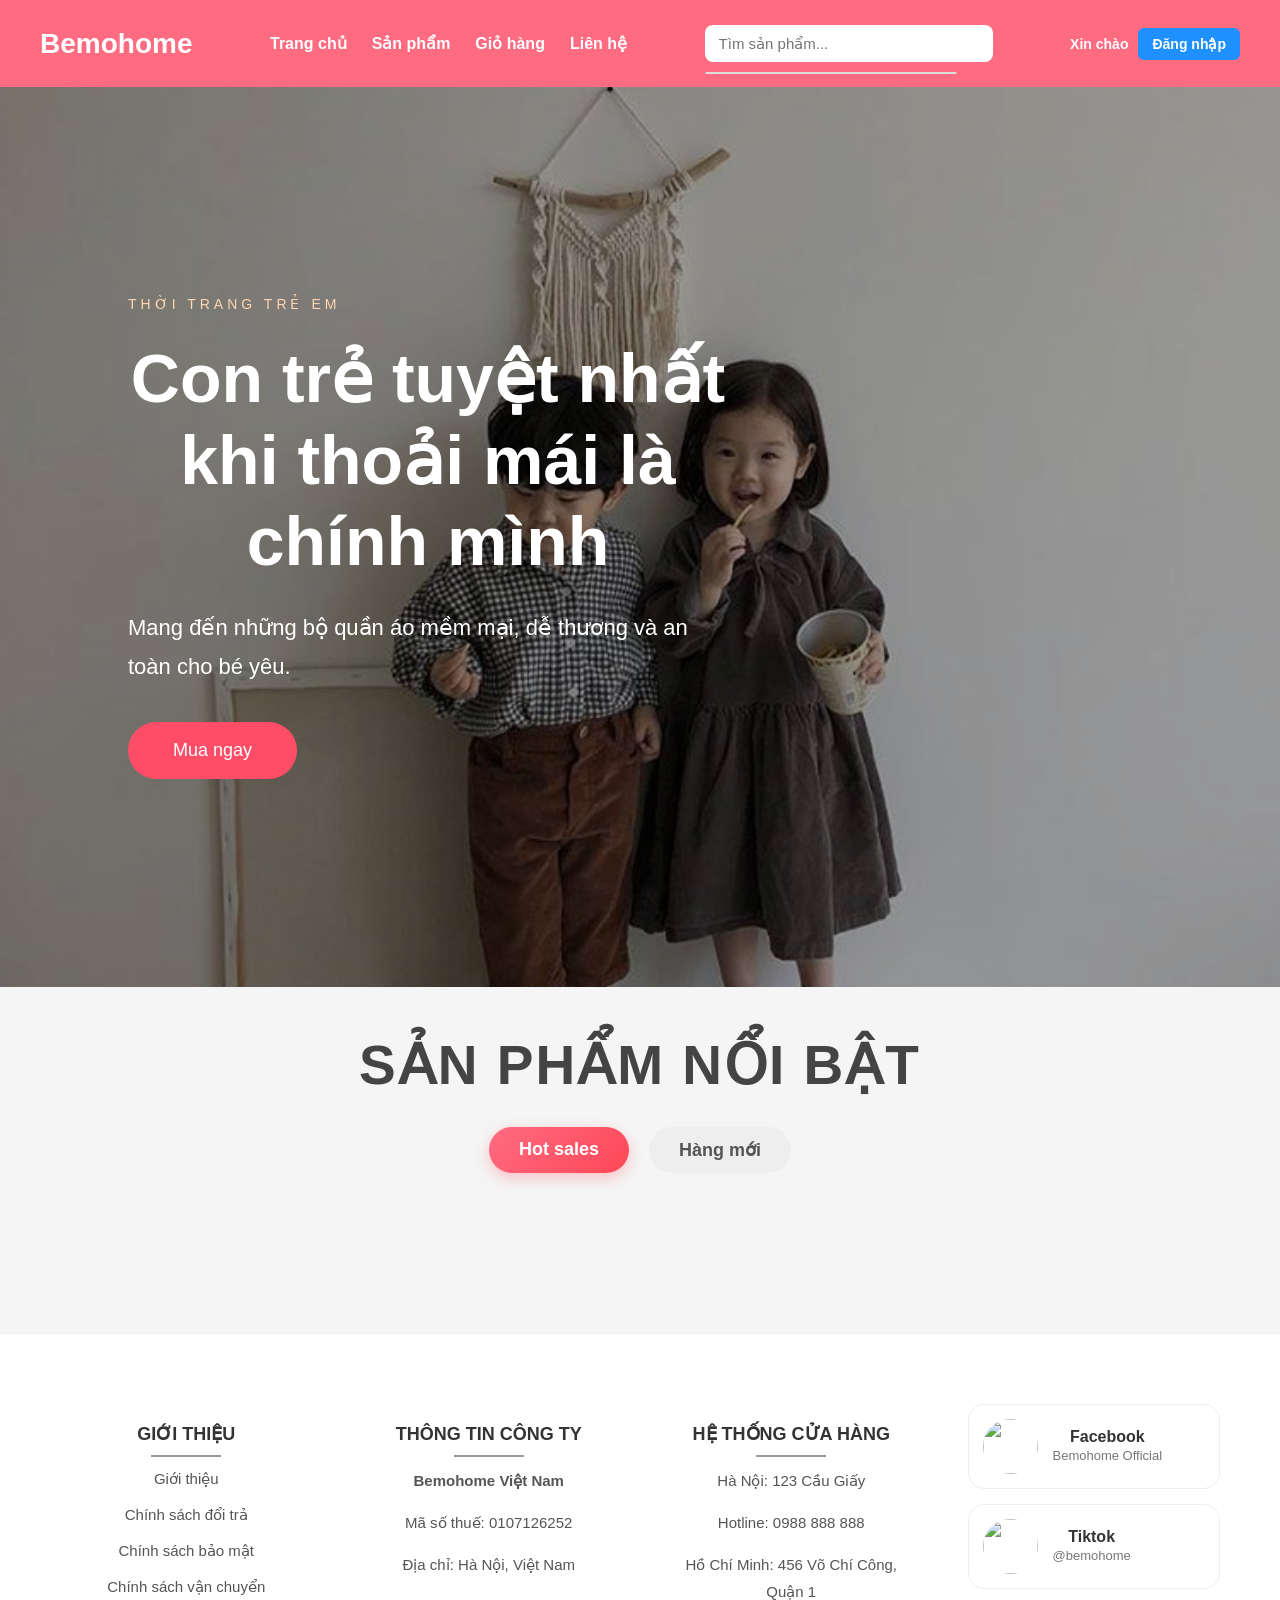
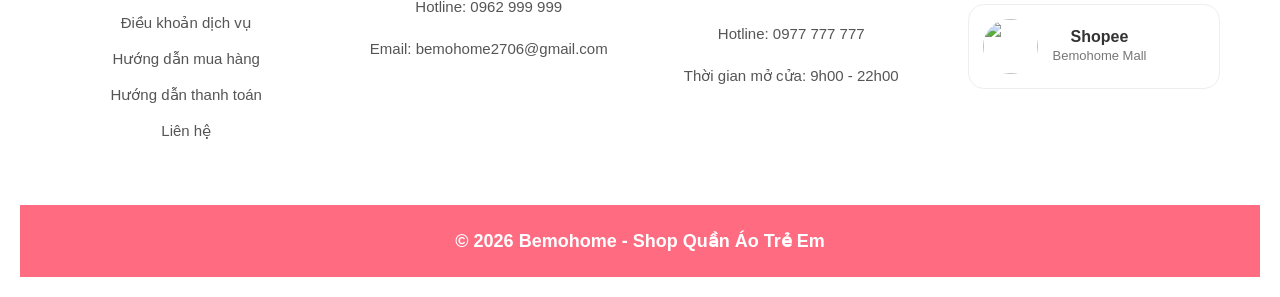
==== index.html @ 22ee1b95 "first upload" ====
<!DOCTYPE html>
<html lang="vi">
    <head>
        <meta charset="UTF-8">
        <meta name="viewport" content="width = device-width, initial-scale=1.0">
        <title>
            Shop Quan Ao Tre Em
        </title>
        <link rel="stylesheet" href="style.css">
    </head>

    <body>

        <header>
            <h2>Bemohome</h2>
            <nav>
                <a href="#">Trang chủ</a>
                <a href="product.html">Sản phẩm</a>
                <a href="cart.html">Giỏ hàng</a>
                <a href="contact.html">Liên hệ</a>
            </nav>

            <!--SEARCH-->
            <div class="search-box">
                <input 
                    type="text" 
                    id="searchHeader" 
                    placeholder="Tìm sản phẩm..." 
                    onkeyup="searchSuggest(event)"
                    onkeypress="handleSearch(event)"
                >
                <div id="suggestBox"></div>
            </div>
            <div class="user-box">
                <span id="userName"></span>
                <button id="logoutBtn">Đăng xuất</button>
            </div>
        </header>
        <section class="about-slider">
            <div class="slide active">
                <img src="images/slide1.jfif">
                <div class="slide-content">
                    <span>THỜI TRANG TRẺ EM</span>
                    <h1>
                        Con trẻ tuyệt nhất <br> khi thoải mái là chính mình
                    </h1>
                    <p>
                        Mang đến những bộ quần áo mềm mại, dễ thương và an toàn cho bé yêu.
                    </p>
                    <a href="product.html">Mua ngay</a>
                </div>
            </div>

            <div class="slide">
                <img src="images/slide2.jfif">
                <div class="slide-content">
                    <span>CHẤT LIỆU CAO CẤP</span>
                    <h1>
                        Mềm mại <br> và thoáng mát mỗi ngày
                    </h1>
                    <p>
                        Chất liệu cotton cao cấp giúp bé luôn dễ chịu khi vui chơi.
                    </p>
                    <a href="product.html">Khám phá</a>
                </div>
            </div>

            <div class="slide">
                <img src="images/slide3.jfif">
                <div class="slide-content">
                    <span>PHONG CÁCH HIỆN ĐẠI</span>
                    <h1>
                        Dễ thương <br> nhưng vẫn rất năng động
                    </h1>
                    <p>
                        Thiết kế hiện đại phù hợp cho cả đi học và đi chơi.
                    </p>
                    <a href="product.html">Xem thêm</a>
                </div>
            </div>
        </section>

        <section class="product-section">
            <h2 class="section-title">SẢN PHẨM NỔI BẬT</h2>

            <div class="product-tabs">
                <button class="tab-btn active" onclick="loadHomeProducts('random')">Hot sales</button>
                <button class="tab-btn" onclick="loadHomeProducts('new')">Hàng mới</button>
            </div>

            <div id="home-products" class="product-list"></div>
        </section>
        
        <footer class="main-footer">
            <div class="footer-container">
                <div class="footer-col">
                    <h3>GIỚI THIỆU</h3>
                    <a href="#">Giới thiệu</a>
                    <a href="#">Chính sách đổi trả</a>
                    <a href="#">Chính sách bảo mật</a>
                    <a href="#">Chính sách vận chuyển</a>
                    <a href="#">Điều khoản dịch vụ</a>
                    <a href="#">Hướng dẫn mua hàng</a>
                    <a href="#">Hướng dẫn thanh toán</a>
                    <a href="#">Liên hệ</a>
                </div>

                <div class="footer-col">
                    <h3>THÔNG TIN CÔNG TY</h3>
                    <p><strong>Bemohome Việt Nam</strong></p>
                    <p>Mã số thuế: 0107126252</p>
                    <p>Địa chỉ: Hà Nội, Việt Nam</p>
                    <p>Hotline: 0962 999 999</p>
                    <p>Email: bemohome2706@gmail.com</p>
                </div>

                <div class="footer-col">
                    <h3>HỆ THỐNG CỬA HÀNG</h3>
                    <p>Hà Nội: 123 Cầu Giấy</p>
                    <p>Hotline: 0988 888 888</p>
                    <p>Hồ Chí Minh: 456 Võ Chí Công, Quận 1</p>
                    <p>Hotline: 0977 777 777</p>
                    <p>Thời gian mở cửa: 9h00 - 22h00</p>
                </div>

                <div class="footer-social">
                    <a href="https://www.facebook.com/profile.php?id=100094144066137" target="_blank" class="social-item">
                        <img src="https://cdn-icons-png.flaticon.com/512/733/733547.png">
                        <div>
                            <h4>Facebook</h4>
                            <span>Bemohome Official</span>
                        </div> 
                    </a>

                    <a href="https://www.tiktok.com/@bemohome" target="_blank" class="social-item">
                        <img src="https://cdn-icons-png.flaticon.com/512/3046/3046121.png">
                        <div>
                            <h4>Tiktok</h4>
                            <span>@bemohome</span>
                        </div>
                    </a>

                    <a href="https://shopee.vn/bemo.home?entryPoint=ShopBySearch&searchKeyword=bemohome" target="_blank" class="social-item">
                        <img src="https://cdn-icons-png.flaticon.com/512/5968/5968919.png">
                        <div>
                            <h4>Shopee</h4>
                            <span>Bemohome Mall</span>
                        </div>
                    </a>
                </div>
            </div>

            <div class="footer-bottom">
                © 2026 Bemohome - Shop Quần Áo Trẻ Em
            </div>
        </footer>
        <script src="script.js"></script>
    </body>
</html>
---- style.css ----
/* TRANG CHỦ */
body{
    font-family: Arial;
    margin: 0;
    background: #f8f8f8;
}

/* === HEADER === */
header {
    width: 100%;
    background: #ff6b81;
    padding: 15px 40px;
    display: flex;
    justify-content: space-between;
    align-items: center;
    box-sizing: border-box;
}

header h2 {
    margin: 0;
    font-size: 28px;
    font-weight: bold;
    color: white;
    white-space: nowrap;
}

header nav {
    display: flex;
    gap: 25px;
    align-items: center;
}

header nav a {
    color: white;
    text-decoration: none;
    font-size: 16px;
    font-weight: bold;
    transition: 0.3s;
}

header nav a:hover {
    text-decoration: underline;
}

header nav a::after {
    content: "";
    position: absolute;
    left: 0;
    bottom: -8px;
    width: 0%;
    height: 3px;
    background: white;
    transition: 0.3s;
}

header nav a:hover::after {
    width: 100%;
}

.user-box {
    display: flex;
    align-items: center;
    gap: 10px;
}

#userName, #welcomeUser {
    color: white;
    font-weight: bold;
    font-size: 14px;
    white-space: nowrap;
}

.banner{
    text-align: center;
    padding: 80px;
    background: #ffeaa7;
}

.banner button{
    padding: 10px 20px;
    background: #ff4757;
    color: white;
    border: none;
}

.product-list{
    display: grid;
    grid-template-columns: repeat(4,1fr);
    gap: 20px;
}

.product{
    background: white;
    padding: 15px;
    border-radius: 8px;
}

.product img{
    width: 100%;
    border-radius: 5px;
}

.price{
    color: #ff3b3b;
    font-weight: bold;
    font-size: 18px;
    text-align: center;
    margin: 10px 0;
}

button{
    padding: 8px 15px;
    background: #ff6b81;
    color: white;
    border: none;
    cursor: pointer;
}

footer{
    text-align: center;
    background: #ff6b81;
    color: white;
    padding: 20px;
    margin-top: 40px;
}

#logoutBtn, .logout-btn {
    padding: 8px 14px;
    background: #1e90ff;
    color: white;
    border: none;
    border-radius: 6px;
    cursor: pointer;
    font-size: 14px;
    font-weight: bold;
}

#logoutBtn:hover, .logout-btn:hover {
    background: #0066d6;
}

/* ================= SLIDER GIỚI THIỆU ================= */
/* ===== ABOUT SLIDER ===== */

.about-slider{
    position: relative;
    width: 100%;
    height: 100vh;
    overflow: hidden;
}

.slide{
    position: absolute;
    width: 100%;
    height: 100%;
    opacity: 0;
    transition: 1s;
}

.slide.active{
    opacity: 1;
    z-index: 1;
}

.slide img{
    width: 100%;
    height: 100%;
    object-fit: cover;
    filter: brightness(0.6);
}

.slide-content{
    position: absolute;
    top: 50%;
    left: 10%;
    transform: translateY(-50%);
    color: white;
    max-width: 600px;
}

.slide-content span{
    font-size: 14px;
    letter-spacing: 4px;
    color: #ffd6b0;
}

.slide-content h1{
    font-size: 68px;
    line-height: 1.2;
    margin: 25px 0;
    font-weight: 800;
}

.slide-content p{
    font-size: 22px;
    line-height: 1.8;
    margin-bottom: 35px;
}

.slide-content a{
    display: inline-block;
    padding: 18px 45px;
    background: #ff4d67;
    color: white;
    text-decoration: none;
    border-radius: 50px;
    font-size: 18px;
    transition: 0.3s;
}

.slide-content a:hover{
    background: #ff2748;
    transform: translateY(-4px);
}

/* mobile */

@media(max-width:768px){

    .slide-content{
        left: 5%;
        right: 5%;
    }

    .slide-content h1{
        font-size: 40px;
    }

    .slide-content p{
        font-size: 17px;
    }
}

/* TRANG SẢN PHẨM */
h1 {
    text-align: center;
}

#product-container {
    display: grid;
    grid-template-columns: repeat(4, 1fr);
    gap: 20px;
    padding: 20px 40px;
}

.product {
    background: white;
    border-radius: 12px;
    padding: 15px;
    text-align: center;
    box-shadow: 0 2px 10px rgba(0, 0, 0, 0.1);
    transition: 0.3s;
    display: flex;
    flex-direction: column;
    justify-content: space-between;
}

.product:hover {
    transform: translateY(-5px);
}

.product img {
    width: 100%;
    height: 200px;
    object-fit: cover;
    border-radius: 10px;
}

.product img:hover {
    transform: scale(1.05);
}

.product h3 {
    font-size: 16px;
    margin: 10px 0;
    min-height: 40px;
}

.price {
    color: #ff3b3b;
    font-weight: bold;
    font-size: 18px;
    text-align: center;
    margin: 10px 0;
}

.btn-detail {
    background: #ff6600;
    color: white;
    border: none;
    padding: 10px;
    border-radius: 6px;
    cursor: pointer;
    transition: 0.3s;
}

.btn-detail:hover {
    background: #e65c00;
}

@media (max-width: 1024px) {
    #product-container {
        grid-template-columns: repeat(3, 1fr);
    }
}

@media (max-width: 768px) {
    #product-container {
        grid-template-columns: repeat(2, 1fr);
    }
}

@media (max-width: 480px) {
    #product-container {
        grid-template-columns: 1fr;
    }
}

/* ===== CHI TIẾT SẢN PHẨM ===== */

/* ===== DETAIL FIX PRO ===== */
.detail-container {
    max-width: 1100px;
    margin: 40px auto;
    display: flex;
    gap: 50px;
    align-items: flex-start;
    background: white;
    padding: 30px;
    border-radius: 15px;
    box-shadow: 0 4px 15px rgba(0,0,0,0.08);
}

/* ===== RELATED PRODUCTS FIX ===== */
#related-products {
    display: grid;
    grid-template-columns: repeat(auto-fit, minmax(220px, 1fr));
    gap: 20px;
    margin: 20px 40px;
}

/* CARD NHỎ GỌN */
#related-products .product {
    padding: 10px;
}

#related-products img {
    height: 150px;
    object-fit: cover;
}

/* RESPONSIVE */
@media (max-width: 768px) {
    #related-products {
        grid-template-columns: repeat(2, 1fr);
    }
}

/* ẢNH */
.detail-img img {
    width: 350px;
    border-radius: 12px;
    object-fit: cover;
}

/* INFO */
.detail-info {
    flex: 1;
    display: flex;
    flex-direction: column;
    gap: 10px;
}

.detail-info h2 {
    font-size: 24px;
    margin: 0;
}

.detail-info .price {
    font-size: 22px;
    color: #ff3b3b;
    font-weight: bold;
}

.detail-info .price {
    text-align: left !important;
    font-size: 22px;
    color: #ff3b3b;
    font-weight: bold;
}

/* ===== SỐ LƯỢNG NHỎ GỌN ===== */
.quantity-box {
    display: flex;
    align-items: center;
    border: 1px solid #ddd;
    border-radius: 6px;
    overflow: hidden;
    width: 120px;
}

.quantity-box button {
    width: 35px;
    height: 35px;
    border: none;
    background: #ff6b81;
    color: white;
    font-size: 16px;
    cursor: pointer;
}

.quantity-box button:hover {
    background: #ddd;
}

.quantity-box input {
    width: 50px;
    height: 35px;
    text-align: center;
    border: none;
    font-weight: bold;
}

.quantity-wrapper {
    display: flex;
    align-items: center;
    gap: 10px;
    margin: 15px 0;
}

.quantity-wrapper label {
    font-weight: bold;
    min-width: 90px;
}

.quantity-wrapper input {
    width: 50px;
    height: 32px;
    text-align: center;
    border-radius: 4px;
    border: 1px solid #ccc;
}

.quantity-wrapper button {
    width: 32px;
    height: 32px;
    background: #ff6b81;
    border: none;
    color: white;
    font-weight: bold;
    border-radius: 4px;
    cursor: pointer;
}

.quantity-wrapper button:hover {
    background: #ff4757;
}

.detail-info p {
    margin: 5px 0;
}

/* ===== BUTTON ===== */
.detail-actions {
    margin-top: 15px;
}

.detail-btn {
    padding: 10px 18px;
    border-radius: 6px;
    border: none;
    cursor: pointer;
    margin-right: 10px;
    font-weight: bold;
    background: #ff6b81;
    color: white;
}

.detail-btn.buy {
    background: #ff3b3b;
}

.detail-btn:hover {
    opacity: 0.9;
}

/* BACK */
.back {
    margin-top: 15px;
    text-decoration: none;
    color: #333;
}

/* RESPONSIVE */
@media (max-width: 768px) {
    .detail-container {
        flex-direction: column;
        align-items: center;
        text-align: center;
    }

    .detail-img img {
        width: 250px;
    }
}

/*TRANG GIỎ HÀNG*/

body{
    font-family: Arial;
    margin: 0;
}

.container {
    padding: 20px;
}

.cart-item{
    display: flex;
    align-items: center;
    border-bottom: 1px solid #ccc;
    padding: 15px 0;
}

.cart-item img {
    width: 80px;
    margin-right: 15px;
}

.cart-item h3 {
    margin: 0;
}

.cart-item p {
    margin: 5px 0;
}

.cart-item button {
    margin-left: auto;
    background: red;
    color: white;
    border: none;
    padding: 5px 10px;
    cursor: pointer;
}

#total {
    margin-top: 20px;
    color: red;
}

.clear-btn {
    margin-top: 10px;
    padding: 10px 15px;
    background: black;
    color: white;
    border: none;
    cursor: pointer;
}

.checkout-btn {
    margin-top: 10px;
    padding: 10px 15px;
    background: green;
    color: white;
    border: none;
    cursor: pointer;
}

.checkout-form {
    margin-top: 20px;
    max-width: 400px;
}

.checkout-form input {
    width: 100%;
    padding: 10px;
    margin-bottom: 10px;
    border: 1px solid #ccc;
    border-radius: 5px;
}

/* TRANG THANH TOÁN */

.checkout-container {
    display: flex;
    gap: 30px;
    padding: 20px;
}

.customer-info, .order-summary {
    flex: 1;
    border: 1px solid #ccc;
    padding: 20px;
    border-radius: 10px;
}

input {
    width: 100%;
    padding: 10px;
    margin: 10px 0;
}

.order-summary button {
    padding: 10px 20px;
    background: green;
    color: white;
    border: none;
    cursor: pointer;
}

button:hover {
    background: darkgreen;
}

/* ===== CARD SẢN PHẨM ĐẸP ===== */
.product {
    background: #fff;
    border-radius: 14px;
    padding: 15px;
    text-align: center;
    box-shadow: 0 4px 15px rgba(0,0,0,0.08);
    transition: 0.3s;
    display: flex;
    flex-direction: column;
    justify-content: space-between;
}

.product:hover {
    transform: translateY(-6px);
}

/* ẢNH */
.product img {
    width: 100%;
    height: 200px;
    object-fit: cover;
    border-radius: 12px;
    margin-bottom: 10px;
}

/* TÊN */
.product h3 {
    font-size: 15px;
    min-height: 40px;
    margin: 5px 0;
    color: #333;
}

/* GIÁ */
.product p {
    font-size: 16px;
    font-weight: bold;
    color: #ff3b3b;
    margin: 8px 0;
    text-align: center;
}

/* NÚT */
.product button {
    margin-top: auto;
    padding: 10px;
    border-radius: 8px;
    background: linear-gradient(135deg, #ff6b81, #ff4757);
    border: none;
    color: white;
    font-weight: 500;
    cursor: pointer;
    transition: 0.3s;
}

.product button:hover {
    opacity: 0.9;
}

/* GRID ĐẸP HƠN */
.product-list,
#product-container {
    display: grid;
    grid-template-columns: repeat(4, 1fr);
    gap: 25px;
    padding: 20px 40px;
}

/* RESPONSIVE */
@media (max-width: 1024px) {
    .product-list,
    #product-container {
        grid-template-columns: repeat(3, 1fr);
    }
}

@media (max-width: 768px) {
    .product-list,
    #product-container {
        grid-template-columns: repeat(2, 1fr);
    }
}

@media (max-width: 480px) {
    .product-list,
    #product-container {
        grid-template-columns: 1fr;
    }
}

/*Tìm kiếm sản phẩm*/
.search-box {
    position: relative;
}

.search-box input {
    width: 260px;
    padding: 10px 14px;
    border-radius: 8px;
    border: none;
    outline: none;
    font-size: 15px;
}

#suggestBox {
    position: absolute;
    background: black;
    width: 250px;
    border: 1px solid #ddd;
    border-radius: 6px;
    max-height: 200px;
    overflow-y: auto;
    z-index: 999;
}

.suggest-item {
    padding: 10px;
    cursor: pointer;
    border-bottom: 1px solid #eee;
}

.suggest-item:hover {
    background: #f5f5f5;
}

/* ===== PRODUCTS SECTION ===== */

.products-section{
    padding: 70px 40px;
    background: #f8f8f8;
}

.section-title{
    text-align: center;
    font-size: 55px;
    font-weight: 800;
    margin-bottom: 30px;
    color: #444;
    letter-spacing: 2px;
}

.product-tabs{
    display: flex;
    justify-content: center;
    gap: 20px;
    margin-bottom: 40px;
}

.tab-btn{
    padding: 12px 30px;
    border: none;
    border-radius: 40px;
    background: #eee;
    color: #555;
    font-size: 18px;
    font-weight: bold;
    cursor: pointer;
    transition: 0.3s;
}

.tab-btn:hover{
    background: #ff6b81;
    color: white;
}

.tab-btn.active{
    background: linear-gradient(135deg,#ff6b81,#ff4757);
    color: white;
    box-shadow: 0 5px 15px rgba(255,71,87,0.3);
}

/* CARD */

.product{
    background: white;
    border-radius: 18px;
    overflow: hidden;
    transition: 0.3s;
}

.product:hover{
    transform: translateY(-8px);
}

.product img{
    height: 320px;
    object-fit: cover;
}

.product h3{
    font-size: 22px;
    margin-top: 15px;
    color: #333;
}

.price{
    font-size: 28px;
    color: #ff4757;
    font-weight: bold;
}

.product button{
    width: 100%;
    margin-top: 15px;
    padding: 14px;
    border-radius: 12px;
    font-size: 17px;
    font-weight: bold;
}

/* === FOOTER ===*/
.main-footer {
    background: #fff;
    margin-top: 80px;
    border-top: 1px solid #eee;
}

.footer-container {
    max-width: 1400px;
    margin: auto;
    padding: 50px 40px;
    display: grid;
    grid-template-columns: repeat(4, 1fr);
    gap: 50px;
}

.footer-col {
    text-align: center;
}

.footer-col h3 {
    font-size: 18px;
    color: #333;
    margin-bottom: 20px;
    position: relative;
    line-height: 1.4;
}

.footer-col h3::after {
    content: "";
    width: 70px;
    height: 2px;
    background: #999;
    position: absolute;
    left: 50%;
    transform: translateX(-50%);
    bottom: -10px;
}

.footer-col a {
    display: block;
    text-decoration: none;
    color: #555;
    margin-bottom: 12px;
    font-size: 15px;
    line-height: 1.6;
    transition: 0.3s;
}

.footer-col a:hover {
    color: #ff6b81;
    transform: translateX(5px);
}

.footer-col p {
    color: #555;
    font-size: 15px;
    line-height: 1.8;
    margin-bottom: 8px;
}

.footer-social {
    display: flex;
    flex-direction: column;
    gap: 15px;
}

.social-item {
    display: flex;
    align-items: center;
    gap: 15px;
    text-decoration: none;
    background: #fff;
    border: 1px solid #eee;
    border-radius: 16px;
    padding: 14px;
    transition: 0.3s;
}

.social-item:hover {
    transform: translateY(-3px);
    box-shadow: 0 5px 15px rgba(0,0,0,0.08);
}

.social-item img {
    width: 55px;
    height: 55px;
    border-radius: 50%;
    object-fit: cover;
}

.social-item h4 {
    margin: 0;
    font-size: 16px;
    color: #333;
}

.social-item span {
    font-size: 13px;
    color: #777;
}

.footer-bottom {
    text-align: center;
    padding: 25px;
    background: #ff6b81;
    color: white;
    font-size: 18px;
    font-weight: bold;
}

@media(max-width: 992px) {
    .footer-container{
        grid-template-columns: repeat(2, 1fr);
    }
}

@media(max-width: 768px) {
    .footer-container {
        grid-template-columns: 1fr;
    }

    .footer-col h3 {
        font-size: 22px;
    }

    .footer-col a, .footer-col p {
        font-size: 17px;
    }
}

/* === CONTACT ===*/
body {
    background: #f5f5f5;
    font-family: Arial, Arial, Helvetica, sans-serif;
}

.contact-page{
    max-width: 1400px;
    margin: 60px auto;
    padding: 0 30px;
}

.contact-title{
    text-align: center;
    margin-bottom: 60px;
}

.contact-title h1{
    font-size: 52px;
    color: #333;
    margin-bottom: 15px;
}

.contact-title p{
    color: #777;
    font-size: 20px;
}

.contact-container{
    display: grid;
    grid-template-columns: 1fr 1fr;
    gap: 40px;
}

.contact-info, .contact-form{
    background: white;
    border-radius: 25px;
    padding: 40px;
    box-shadow: 0 5px 20px rgba(0,0,0,0.08);
}

.contact-info h2, .contact-form h2{
    font-size: 32px;
    margin-bottom: 30px;
    color: #333;
}

.info-item{
    margin-bottom: 30px;
}

.info-item h3{
    font-size: 22px;
    color: #ff6b81;
    margin-bottom: 10px;
}

.info-item p{
    font-size: 18px;
    color: #555;
    line-height: 1.7;
}

.social-contact{
    display: flex;
    gap: 15px;
    margin-top: 30px;
}

.social-contact a{
    width: 55px;
    height: 55px;
    background: #ff6b81;
    border-radius: 50%;
    display: flex;
    align-items: center;
    justify-content: center;
    transition: 0.3s;
}

.social-contact a:hover{
    transform: translateY(-5px);
    background: #ff4967;
}

.social-contact img{
    width: 28px;
    height: 28px;
}

.contact-form form{
    display: flex;
    flex-direction: column;
}

.contact-form input, .contact-form textarea{
    width: 100%;
    padding: 18px;
    margin-bottom: 20px;
    border-radius: 14px;
    border: 1px solid #ddd;
    font-size: 17px;
    outline: none;
}

.contact-form textarea{
    height: 160px;
    resize: none;
}

.contact-form button{
    background: #ff6b81;
    color: white;
    border: none;
    padding: 18px;
    border-radius: 14px;
    font-size: 18px;
    font-weight: bold;
    cursor: pointer;
    transition: 0.3s;
}

.contact-form button:hover{
    background: #ff4967;
}

.map-box{
    margin-top: 50px;
    border-radius: 25px;
    overflow: hidden;
    box-shadow: 0 5px 20px rgba(0,0,0,0.08);
}

.map-box iframe{
    width: 100%;
    height: 450px;
    border: none;
}

@media(max-width: 992px){

    .contact-container{
        grid-template-columns: 1fr;
    }

    .contact-title h1{
        font-size: 40px;
    }
}
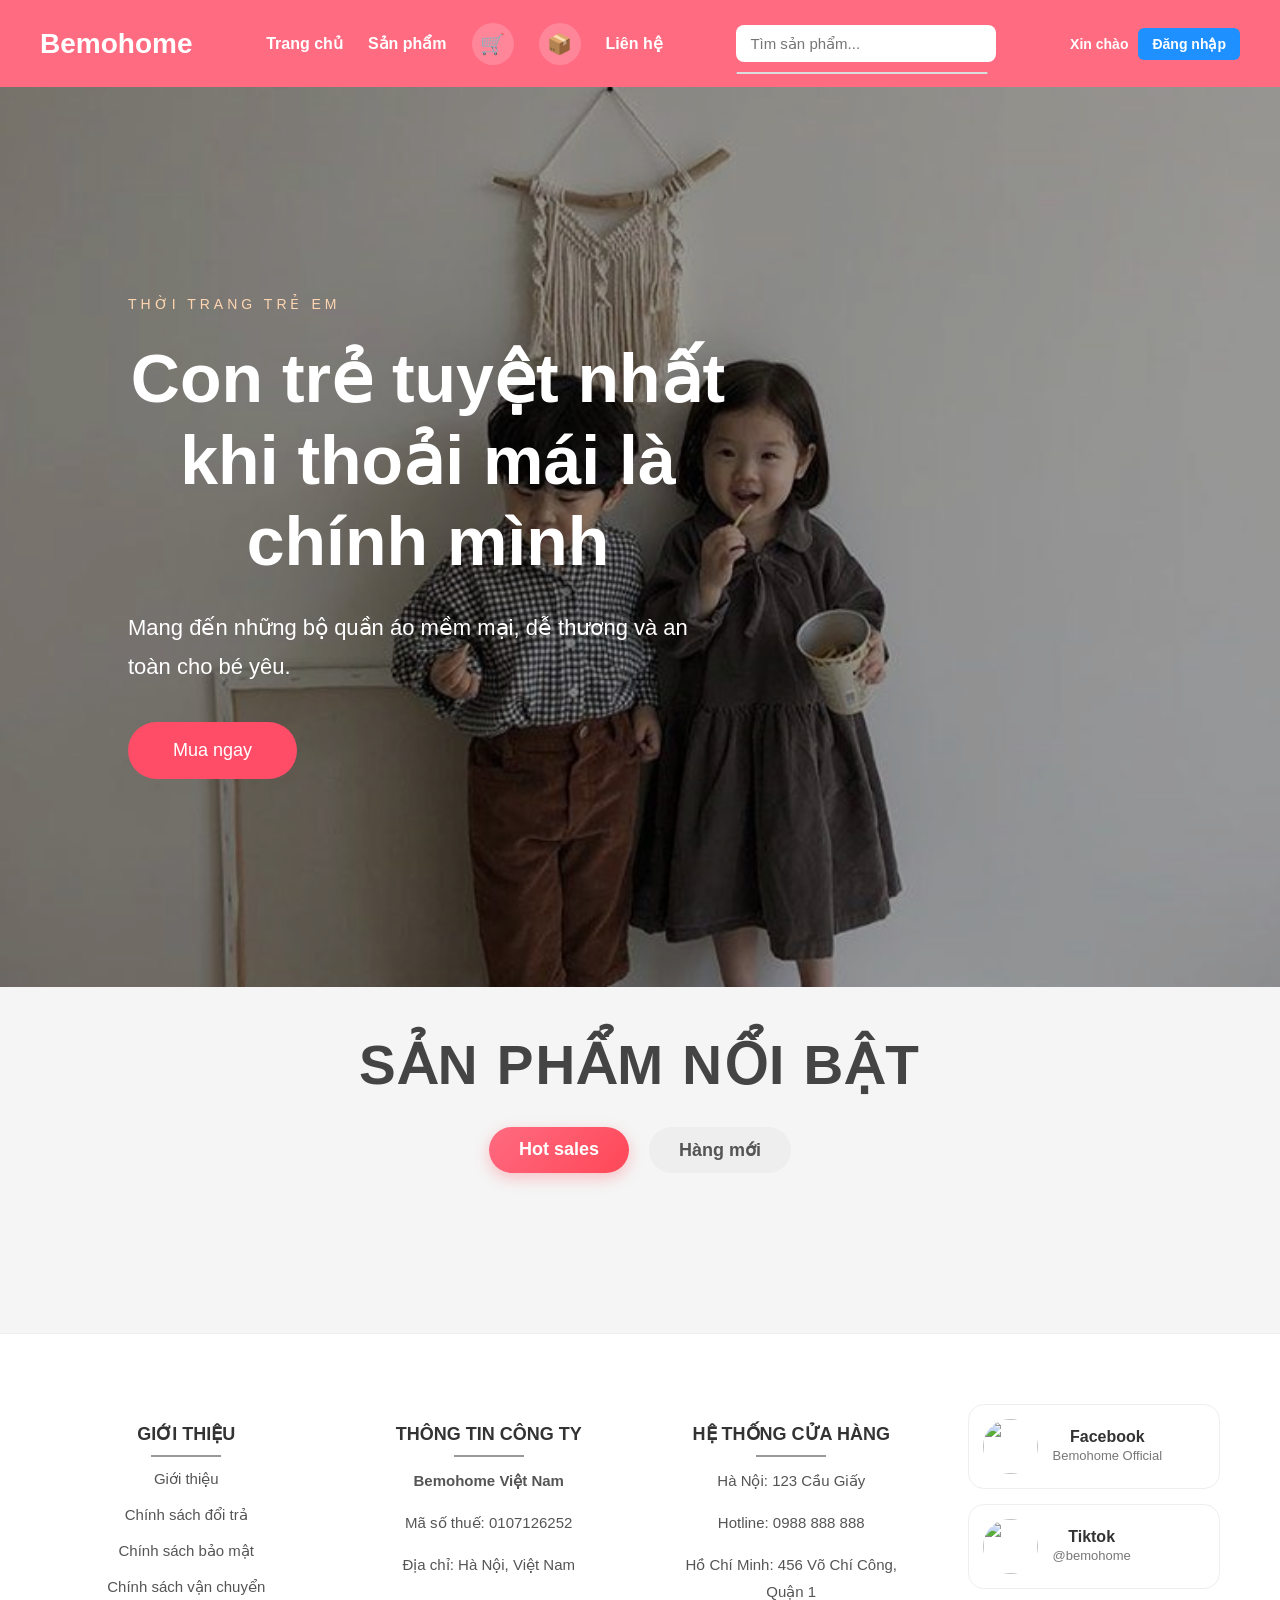
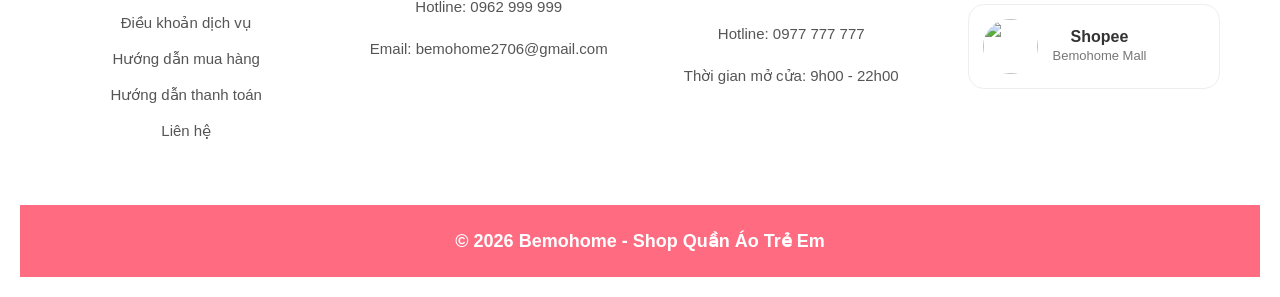
==== commit 4b1bb523: "update" ====
--- a/index.html
+++ b/index.html
@@ -16,7 +16,8 @@
             <nav>
                 <a href="#">Trang chủ</a>
                 <a href="product.html">Sản phẩm</a>
-                <a href="cart.html">Giỏ hàng</a>
+                <a href="cart.html" class="nav-icon">🛒</a>
+                <a href="history.html" class="nav-icon">📦</a>
                 <a href="contact.html">Liên hệ</a>
             </nav>
 
--- a/style.css
+++ b/style.css
@@ -318,7 +318,7 @@
 
 /* ===== CHI TIẾT SẢN PHẨM ===== */
 
-/* ===== DETAIL FIX PRO ===== */
+/* ===== DETAIL PRO ===== */
 .detail-container {
     max-width: 1100px;
     margin: 40px auto;
@@ -331,7 +331,7 @@
     box-shadow: 0 4px 15px rgba(0,0,0,0.08);
 }
 
-/* ===== RELATED PRODUCTS FIX ===== */
+/* ===== RELATED PRODUCTS ===== */
 #related-products {
     display: grid;
     grid-template-columns: repeat(auto-fit, minmax(220px, 1fr));
@@ -368,28 +368,33 @@
     flex: 1;
     display: flex;
     flex-direction: column;
-    gap: 10px;
+    gap: 18px;
+    padding-top: 10px;
 }
 
 .detail-info h2 {
-    font-size: 24px;
+    font-size: 32px;
+    font-weight: 700;
+    color: #111;
     margin: 0;
-}
-
-.detail-info .price {
-    font-size: 22px;
-    color: #ff3b3b;
-    font-weight: bold;
+    line-height: 1.3;
 }
 
 .detail-info .price {
     text-align: left !important;
-    font-size: 22px;
-    color: #ff3b3b;
-    font-weight: bold;
-}
-
-/* ===== SỐ LƯỢNG NHỎ GỌN ===== */
+    font-size: 28px;
+    font-weight: 700;
+    color: #ff4d67;
+    margin: 0;
+}
+
+#productStock {
+    font-size: 18px;
+    color: #444;
+    margin: 0;
+}
+
+/* ===== SỐ LƯỢNG ===== */
 .quantity-box {
     display: flex;
     align-items: center;
@@ -424,36 +429,42 @@
 .quantity-wrapper {
     display: flex;
     align-items: center;
-    gap: 10px;
-    margin: 15px 0;
+    gap: 14px;
+    margin-top: 8px;
 }
 
 .quantity-wrapper label {
-    font-weight: bold;
-    min-width: 90px;
+    font-size: 20px;
+    font-weight: 700;
+    color: #111;
+    min-width: 120px;
 }
 
 .quantity-wrapper input {
-    width: 50px;
-    height: 32px;
-    text-align: center;
-    border-radius: 4px;
-    border: 1px solid #ccc;
+    width: 70px;
+    height: 42px;
+    text-align: center;
+    border-radius: 10px;
+    border: 1px solid #ddd;
+    font-size: 20px;
+    font-weight: 700;
+    margin: 0;
 }
 
 .quantity-wrapper button {
-    width: 32px;
-    height: 32px;
+    width: 42px;
+    height: 42px;
+    border-radius: 10px;
     background: #ff6b81;
     border: none;
     color: white;
-    font-weight: bold;
-    border-radius: 4px;
+    font-size: 24px;
+    font-weight: bold;
     cursor: pointer;
 }
 
 .quantity-wrapper button:hover {
-    background: #ff4757;
+    background: #ff4d67;
 }
 
 .detail-info p {
@@ -462,18 +473,21 @@
 
 /* ===== BUTTON ===== */
 .detail-actions {
-    margin-top: 15px;
+    display: flex;
+    gap: 16px;
+    margin-top: 18px;
 }
 
 .detail-btn {
-    padding: 10px 18px;
-    border-radius: 6px;
+    padding: 14px 28px;
+    border-radius: 12px;
     border: none;
+    font-size: 18px;
     cursor: pointer;
-    margin-right: 10px;
-    font-weight: bold;
-    background: #ff6b81;
-    color: white;
+    font-weight: 700;
+    background: linear-gradient(135deg,#ff6b81,#ff4d67);
+    color: white;
+    transition: 0.25s;
 }
 
 .detail-btn.buy {
@@ -481,7 +495,7 @@
 }
 
 .detail-btn:hover {
-    opacity: 0.9;
+    transform: translateY(-2px);
 }
 
 /* BACK */
@@ -504,101 +518,295 @@
     }
 }
 
-/*TRANG GIỎ HÀNG*/
-
-body{
-    font-family: Arial;
+/* SIZE */
+.size-wrapper {
+    margin-top: 10px;
+}
+
+.size-wrapper label {
+    display: block;
+    margin-bottom: 14px;
+    font-size: 20px;
+    font-weight: 700;
+    color: #111;
+}
+
+.size-list {
+    display: flex;
+    gap: 14px;
+    flex-wrap: wrap;
+}
+
+.size-btn {
+    min-width: 95px;
+    height: 50px;
+    padding: 0 18px;
+    border-radius: 16px;
+    border: 2px solid #ffd1d9;
+    background: white;
+    color: #ff6b81;
+    font-size: 17px;
+    font-weight: 700;
+    cursor: pointer;
+    transition: 0.25s;
+}
+
+.size-btn:hover {
+    border-color: #ff6b81;
+    background: #fff1f4;
+}
+
+.size-btn.active {
+    background: linear-gradient(135deg,#ff6b81,#ff4d67);
+    border-color: #ff6b81;
+    color: white;
+    box-shadow: 0 5px 14px rgba(255,107,129,0.25);
+}
+
+/* Mô tả */
+.product-description {
+    max-width: 1100px;
+    margin: 10px auto 50px;
+    padding: 35px;
+    background: white;
+    border-radius: 18px;
+    box-shadow: 0 4px 15px rgba(0,0,0,0.06);
+}
+
+.product-description h2 {
+    font-size: 34px;
+    font-weight: bold;
+    color: #111;
+    margin-bottom: 25px;
+}
+
+.product-description p {
+    font-size: 18px;
+    color: #444;
+    line-height: 2;
+}
+
+/*=== TRANG GIỎ HÀNG ===*/
+.cart-container {
+    max-width: 1200px;
+    margin: 40px auto;
+    padding: 0 20px;
+}
+
+.cart-title {
+    text-align: center;
+    font-size: 52px;
+    font-weight: 800;
+    margin-bottom: 40px;
+    color: #111;
+}
+
+.cart-item {
+    background: white;
+    border-radius: 18px;
+    padding: 20px 24px;
+    margin-bottom: 20px;
+    display: flex;
+    align-items: center;
+    justify-content: space-between;
+    gap: 20px;
+    box-shadow: 0 4px 12px rgba(0,0,0,0.05);
+    transition: 0.3s;
+}
+
+.cart-item:hover {
+    transform: translateY(-3px);
+}
+
+.cart-item img {
+    width: 110px;
+    height: 110px;
+    object-fit: cover;
+    border-radius: 18px;
+    background: #f5f5f5;
+}
+
+.cart-info {
+    flex: 1;
+    display: flex;
+    flex-direction: column;
+    justify-content: center;
+    gap: 8px;
+}
+
+.cart-info h3 {
+    font-size: 24px;
+    margin: 0 0 6px;
+    color: #222;
+}
+
+.cart-info p {
     margin: 0;
-}
-
-.container {
-    padding: 20px;
-}
-
-.cart-item{
+    font-size: 16px;
+    color: #555;
+}
+
+.item-total {
+    margin-top: 8px !important;
+    font-size: 18px !important;
+    font-weight: bold;
+    color: #ff4d67 !important;
+}
+
+.cart-qty {
     display: flex;
     align-items: center;
-    border-bottom: 1px solid #ccc;
-    padding: 15px 0;
-}
-
-.cart-item img {
-    width: 80px;
-    margin-right: 15px;
-}
-
-.cart-item h3 {
-    margin: 0;
-}
-
-.cart-item p {
-    margin: 5px 0;
-}
-
-.cart-item button {
-    margin-left: auto;
-    background: red;
-    color: white;
+    gap: 12px;
+    margin-top: 10px;
+}
+
+.cart-qty button {
+    width: 34px;
+    height: 34px;
     border: none;
-    padding: 5px 10px;
+    border-radius: 12px;
+    background: #ff6b81;
+    color: white;
+    font-size: 20px;
+    font-weight: bold;
     cursor: pointer;
+    transition: 0.25s;
+}
+
+.cart-qty button:hover {
+    background: #ff4d67;
+}
+
+.cart-qty span {
+    min-width: 30px;
+    text-align: center;
+    font-size: 18px;
+    font-weight: bold;
+    color: #222;
+}
+
+.remove-btn {
+    background: #ff3b30 !important;
+    color: white;
+    border: none;
+    padding: 10px 16px;
+    border-radius: 12px;
+    font-size: 14px;
+    font-weight: bold;
+    cursor: pointer;
+    transition: 0.25s;
+    height: fit-content;
+    align-self: center;
+}
+
+.remove-btn:hover {
+    background: #e1261c !important;
 }
 
 #total {
-    margin-top: 20px;
-    color: red;
+    margin-top: 35px;
+    text-align: right;
+    font-size: 28px;
+    font-weight: 800;
+    color: #ff3b3b;
+}
+
+.cart-actions {
+    display: flex;
+    justify-content: flex-end;
+    gap: 18px;
+    margin-top: 25px;
+}
+
+.clear-btn, .checkout-btn {
+    min-width: 220px;
+    height: 54px;
+    border: none;
+    border-radius: 14px;
+    font-size: 18px;
+    font-weight: 700;
+    cursor: pointer;
+    display: flex;
+    align-items: center;
+    justify-content: center;
+    transition: 0.25s;
 }
 
 .clear-btn {
-    margin-top: 10px;
-    padding: 10px 15px;
-    background: black;
-    color: white;
-    border: none;
-    cursor: pointer;
+    background: #ff6b81;
+    color: white;
+}
+
+.clear-btn:hover {
+    background: #28a745;
+    transform: translateY(-2px);
 }
 
 .checkout-btn {
-    margin-top: 10px;
-    padding: 10px 15px;
-    background: green;
-    color: white;
-    border: none;
-    cursor: pointer;
-}
-
-.checkout-form {
-    margin-top: 20px;
-    max-width: 400px;
-}
-
-.checkout-form input {
+    background: linear-gradient(135deg, #ff6b81, #ff4d67);
+    color: white;
+}
+
+.checkout-btn:hover {
+    background: #28a745;
+    transform: translateY(-2px);
+}
+
+@media(max-width:768px) {
+    .cart-item {
+        flex-direction: column;
+        align-items: flex-start;
+    }
+
+    .remove-btn {
+        width: 100%;
+    }
+
+    #total {
+        text-align: left;
+        font-size: 32px;
+    }
+
+    .cart-actions {
+        flex-direction: column;
+    }
+
+    .clear-btn, .checkout-btn {
+        width: 100%;
+    }
+}
+/* === TRANG THANH TOÁN === */
+
+.checkout-container {
+    display: grid;
+    grid-template-columns: 1fr 1fr;
+    gap: 35px;
+    max-width: 1400px;
+    margin: 40px auto;
+    padding: 0 20px;
+    align-items: start;
+}
+
+.customer-info, .order-summary {
     width: 100%;
-    padding: 10px;
-    margin-bottom: 10px;
-    border: 1px solid #ccc;
-    border-radius: 5px;
-}
-
-/* TRANG THANH TOÁN */
-
-.checkout-container {
-    display: flex;
-    gap: 30px;
-    padding: 20px;
-}
-
-.customer-info, .order-summary {
-    flex: 1;
-    border: 1px solid #ccc;
-    padding: 20px;
-    border-radius: 10px;
+    min-width: 0;
+    box-sizing: border-box;
+    background: white;
+    border: 1px solid #e5e5e5;
+    border-radius: 18px;
+    padding: 32px;
+}
+
+.order-summary {
+    display: flex;
+    flex-direction: column;
 }
 
 input {
     width: 100%;
-    padding: 10px;
+    padding: 14px 16px;
     margin: 10px 0;
+    box-sizing: border-box;
 }
 
 .order-summary button {
@@ -609,11 +817,119 @@
     cursor: pointer;
 }
 
-button:hover {
-    background: darkgreen;
-}
-
-/* ===== CARD SẢN PHẨM ĐẸP ===== */
+.address-select {
+    display: grid;
+    width: 100%;
+    gap: 15px;
+    margin-top: 10px;
+}
+
+.address-select select {
+    flex: 1;
+    min-width: 0;
+    height: 52px;
+    padding: 0 16px;
+    border-radius: 14px;
+    border: 1px solid #ddd;
+    font-size: 16px;
+    background: white;
+    box-sizing: border-box;
+}
+
+.payment-method h3 {
+    margin-bottom: 15px;
+    font-size: 24px;
+}
+
+.payment-method {
+    margin-top: 25px;
+    width: 100%;
+}
+
+.payment-item {
+    display: flex;
+    align-items: center;
+    gap: 18px;
+    width: 100%;
+    background: #fafafa;
+    padding: 16px 22px;
+    border-radius: 16px;
+    margin-bottom: 16px;
+    cursor: pointer;
+    transition: 0.25s;
+    box-sizing: border-box;
+}
+
+.payment-item:hover {
+    border-color: #ff6b81;
+}
+
+.payment-item input {
+    width: 20px;
+    height: 20px;
+    margin: 0;
+    flex-shrink: 0;
+}
+
+.payment-item img {
+    width: 50px;
+    height: 50px;
+    object-fit: cover;
+    border-radius: 8px;
+    
+}
+
+.payment-item span {
+    flex: 1;
+    font-size: 18px;
+    font-weight: 500;
+    color: #222;
+    white-space: nowrap;
+}
+
+.checkout-item {
+    display: flex;
+    gap: 18px;
+    margin-bottom: 20px;
+    padding-bottom: 20px;
+    border-bottom: 1px solid #eee;
+}
+
+.checkout-item img {
+    width: 90px;
+    height: 90px;
+    object-fit: cover;
+    border-radius: 12px;
+}
+
+.checkout-info h3 {
+    margin: 0 0 8px;
+}
+
+.checkout-info p {
+    margin: 4px 0;
+    color: #555;
+}
+
+.checkout-total {
+    color: #ff4d67 !important;
+    font-weight: bold;
+}
+
+.voucher-box {
+    margin-top: 20px;
+}
+
+.checkout-price {
+    margin-top: 20px;
+}
+
+.checkout-price p {
+    font-size: 16px;
+    color: #555;
+}
+
+/* ===== CARD SẢN PHẨM ===== */
 .product {
     background: #fff;
     border-radius: 14px;
@@ -673,7 +989,7 @@
     opacity: 0.9;
 }
 
-/* GRID ĐẸP HƠN */
+/* GRID */
 .product-list,
 #product-container {
     display: grid;
@@ -1103,4 +1419,263 @@
     .contact-title h1{
         font-size: 40px;
     }
-}+}
+
+/* === HISTORY === */
+/* ===== HISTORY NEW ===== */
+
+.history-container{
+    max-width: 1100px;
+    margin: 40px auto;
+    display: flex;
+    flex-direction: column;
+    gap: 25px;
+}
+
+.history-card{
+    background: white;
+    border-radius: 24px;
+    padding: 24px;
+    display: flex;
+    gap: 24px;
+    align-items: center;
+    box-shadow: 0 8px 30px rgba(0,0,0,0.06);
+    transition: 0.3s;
+}
+
+.history-card:hover{
+    transform: translateY(-4px);
+}
+
+.history-left img{
+    width: 140px;
+    height: 140px;
+    object-fit: cover;
+    border-radius: 18px;
+}
+
+.history-info{
+    flex: 1;
+}
+
+.history-top{
+    display: flex;
+    justify-content: space-between;
+    align-items: center;
+    margin-bottom: 15px;
+}
+
+.history-top h3{
+    margin: 0;
+    font-size: 28px;
+    color: #222;
+}
+
+.history-status{
+    padding: 10px 18px;
+    border-radius: 30px;
+    font-size: 14px;
+    font-weight: bold;
+}
+
+.history-status.pending{
+    background: #fff3cd;
+    color: #ff9800;
+}
+
+.history-meta{
+    display: grid;
+    grid-template-columns: repeat(2,1fr);
+    gap: 10px;
+    margin-top: 10px;
+}
+
+.history-meta p{
+    margin: 0;
+    font-size: 16px;
+    color: #555;
+}
+
+.history-bottom{
+    margin-top: 20px;
+    display: flex;
+    justify-content: space-between;
+    align-items: center;
+}
+
+.history-date{
+    color: #999;
+    font-size: 15px;
+}
+
+.history-total{
+    color: #ff4d67;
+    font-size: 28px;
+    font-weight: bold;
+}
+
+.history-status.confirmed {
+    background: #e5f3ff;
+    color: #0984e3;
+}
+
+.history-status.shipping {
+    background: #fff4d6;
+    color: #f39c12
+}
+
+.history-status.done{
+    background: #d4edda;
+    color: #28a745;
+}
+
+.history-status.cancel {
+    background: #ffe0e0;
+    color: #d63031;
+}
+
+@media(max-width:768px){
+
+    .history-card{
+        flex-direction: column;
+        align-items: flex-start;
+    }
+
+    .history-left img{
+        width: 100%;
+        height: 250px;
+    }
+
+    .history-meta{
+        grid-template-columns: 1fr;
+    }
+
+    .history-bottom{
+        flex-direction: column;
+        align-items: flex-start;
+        gap: 10px;
+    }
+}
+
+/* === ICON HEADER */
+.nav-icon {
+    width: 42px;
+    height: 42px;
+    display: flex;
+    align-items: center;
+    justify-content: center;
+    background: rgba(255, 255, 255, 0.18);
+    border-radius: 50%;
+    font-size: 20px;
+    transition: 0.25s;
+}
+
+.nav-icon:hover {
+    background: white;
+    transform: translateY(-2px);
+}
+
+.nav-icon:hover {
+    color: #ff6b81;
+}
+
+/* === FILTER BAR === */
+.product-page-title {
+    text-align: center;
+    font-size: 52px;
+    margin-top: 40px;
+    margin-bottom: 35px;
+    color: #222;
+}
+
+.filter-bar {
+    max-width: 1400px;
+    margin: 0 auto 35px;
+    padding: 0 40px;
+    display: flex;
+    gap: 20px;
+    flex-wrap: wrap;
+    align-items: end;
+}
+
+.filter-group {
+    flex: 1;
+    min-width: 220px;
+}
+
+.filter-group label {
+    display: block;
+    margin-bottom: 10px;
+    font-size: 15px;
+    font-weight: bold;
+    color: #555;
+}
+
+.filter-group select {
+    width: 100%;
+    height: 54px;
+    border-radius: 14px;
+    border: 1px solid #ddd;
+    padding: 0 16px;
+    font-size: 16px;
+    background: white;
+    outline: none;
+    transition: 0.25s;
+}
+
+.filter-group select:focus {
+    border-color: #ff6b81;
+    box-shadow: 0 0 0 3px rgba(255,107,129,0.15);
+}
+
+/* PRODUCT CARD */
+.product-category {
+    display: inline-block;
+    background: #fff0f3;
+    color: #ff4d67;
+    padding: 6px 14px;
+    border-radius: 30px;
+    font-size: 13px;
+    font-weight: bold;
+    margin-bottom: 10px;
+}
+
+.product-image {
+    overflow: hidden;
+    border-radius: 16px;
+}
+
+.product-image img {
+    transition: 0.4s;
+}
+
+.product:hover .product-image img {
+    transform: scale(1.08);
+}
+
+.product-content {
+    padding-top: 12px;
+}
+
+.empty-product {
+    grid-column: 1/-1;
+    background: white;
+    padding: 50px;
+    border-radius: 20px;
+    text-align: center;
+    font-size: 24px;
+    font-weight: bold;
+    color: #777;
+}
+
+@media(max-width:768px) {
+    .filter-bar {
+        flex-direction: column;
+        padding: 0 20px;
+    }
+
+    .filter-group {
+        width: 100%;
+    }
+}
+
